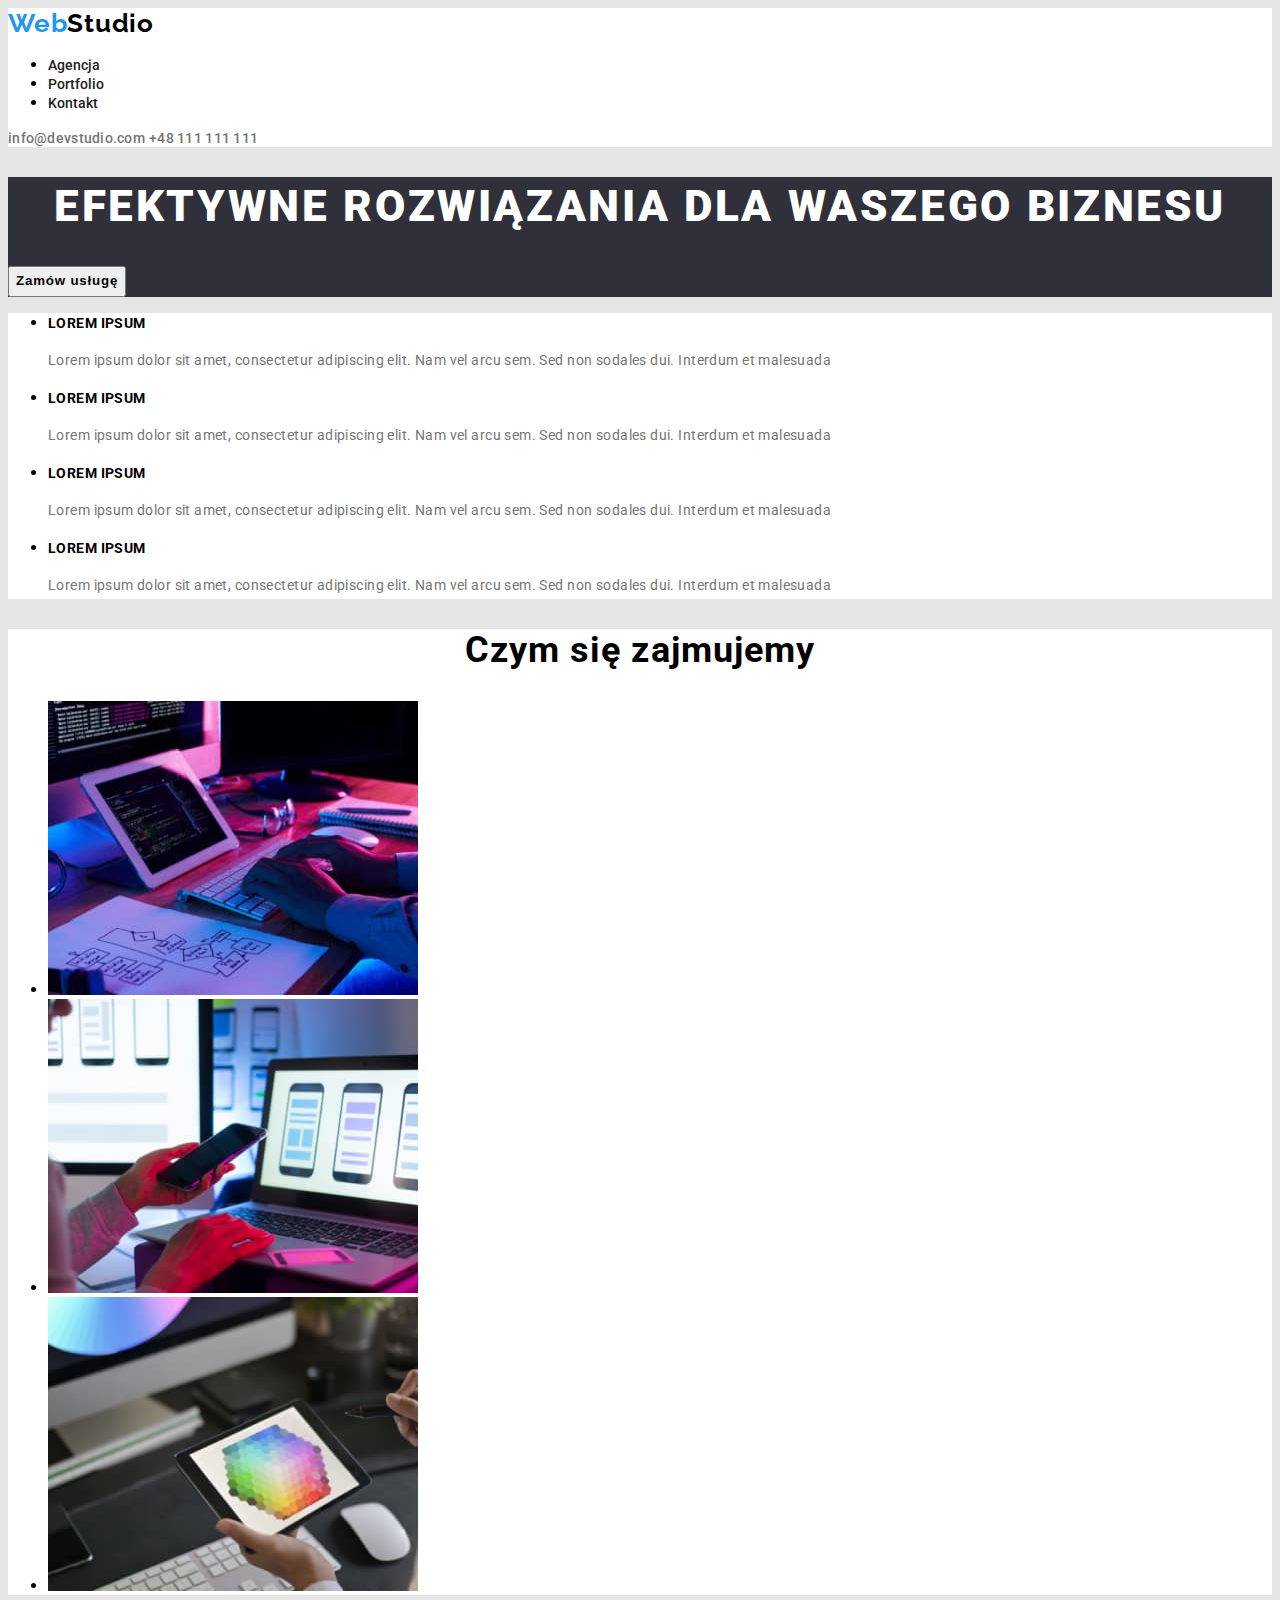
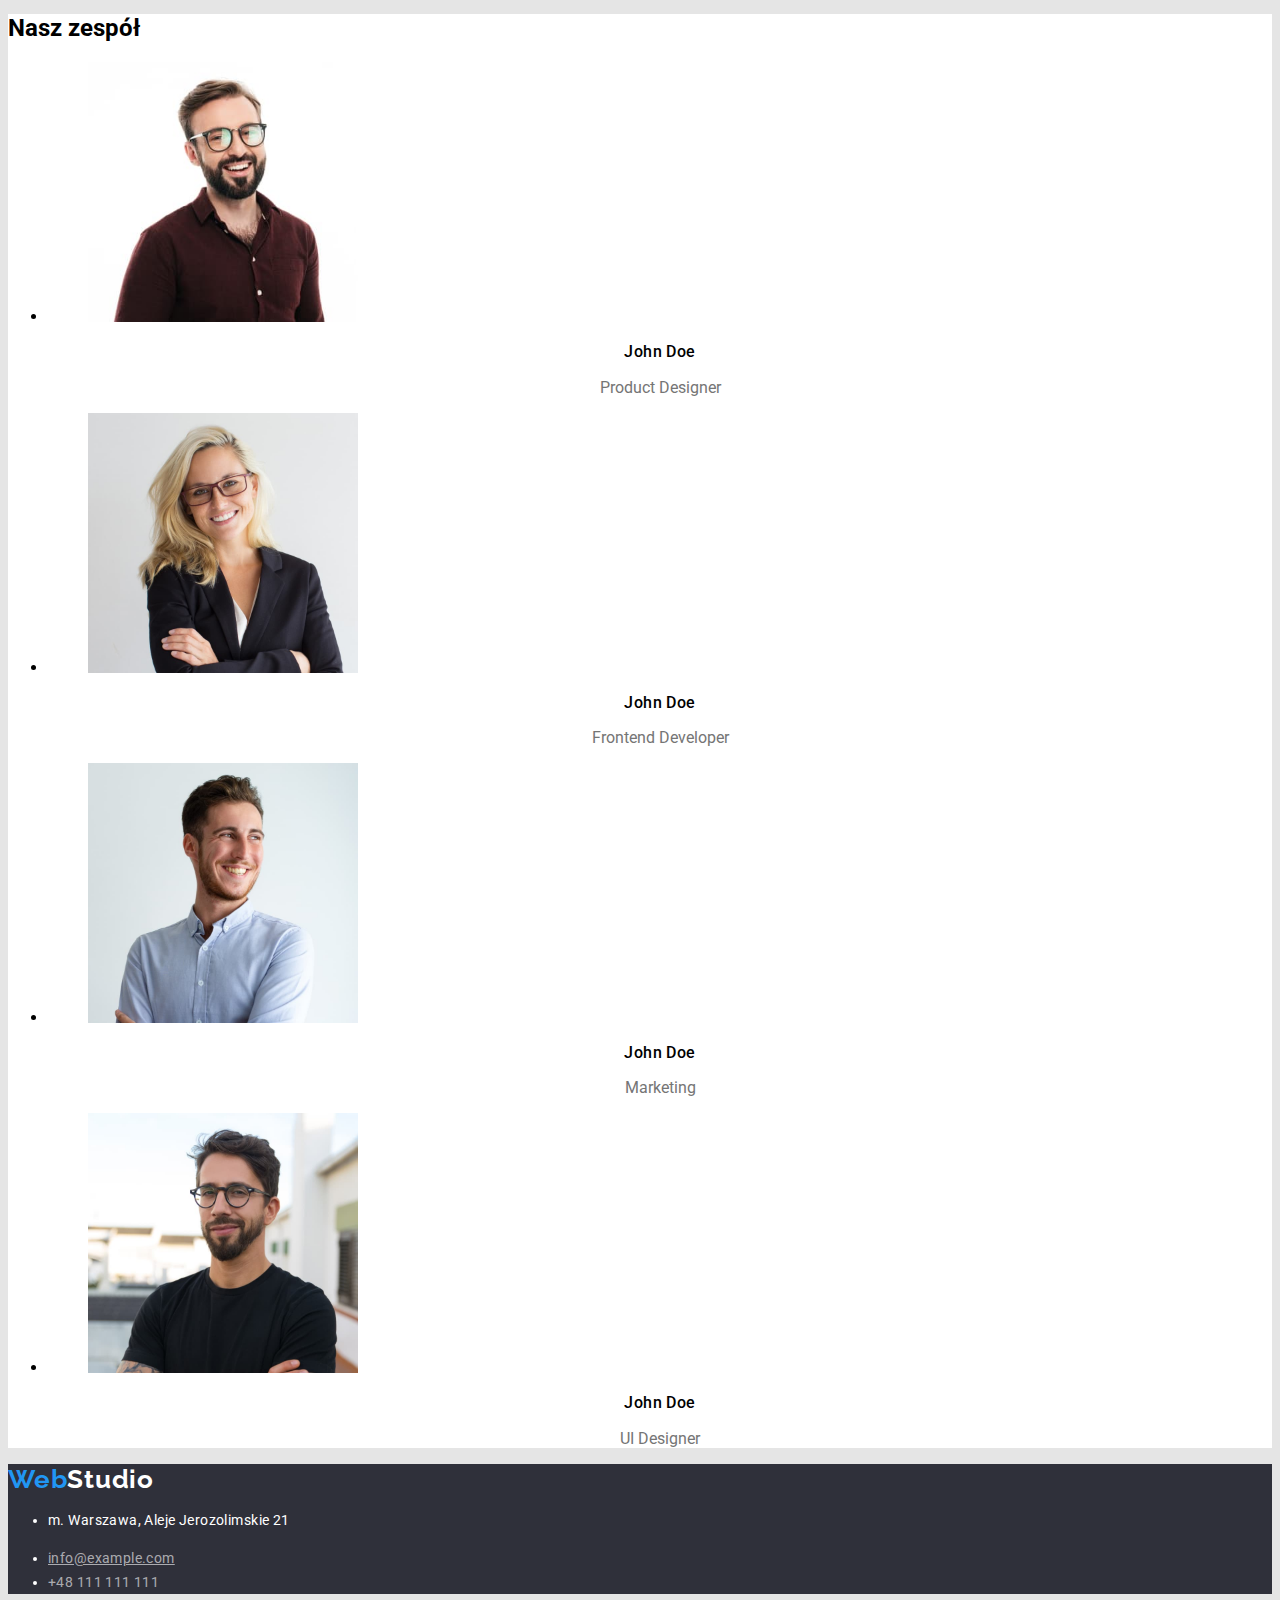
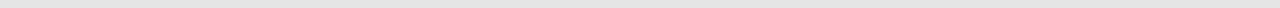
==== index.html @ b423bd3a "new homework" ====
<!DOCTYPE html>
<html lang="pl">
  <head>
    <meta charset="UTF-8" />
    <meta http-equiv="X-UA-Compatible" content="IE=edge" />
    <meta name="viewport" content="width=device-width, initial-scale=1.0" />
    <title>hw1</title>
    <link rel="preconnect" href="https://fonts.googleapis.com" />
    <link rel="preconnect" href="https://fonts.gstatic.com" crossorigin />
    <link
      href="https://fonts.googleapis.com/css2?family=Raleway:wght@700&family=Roboto:wght@400;500;700;900&display=swap"
      rel="stylesheet"
    />
    <link rel="stylesheet" href="./css/style.css" />
    <style>
      body {
        font-family: "Roboto", sans-serif;
      }
    </style>
  </head>
  <body>
    <!-- naglowek -->
    <header id="navi">
      <a class="logo" href="index.html"
        >Web<span class="studio-header">Studio</span></a
      >
      <nav class="menu">
        <ul>
          <li><a class="menu_item" href="#">Agencja</a></li>
          <li><a class="menu_item" href="./portfolio.html">Portfolio</a></li>
          <li><a class="menu_item" href="#Kontakt">Kontakt</a></li>
        </ul>
      </nav>
      <a class="mail" href="mailto:info@devstudio.com">info@devstudio.com</a>
      <a class="tel" href="tel:+48111111111">+48 111 111 111</a>
    </header>
    <!--strona główna-->
    <main>
      <!-- przycisk -->
      <section class="efective-solution-conteiner">
        <h1 class="order-service-title">
          EFEKTYWNE ROZWIĄZANIA DLA WASZEGO BIZNESU
        </h1>
        <button class="order-service-button" type="button">Zamów usługę</button>
      </section>
      <!-- loren ipsum -->
      <section id="lorem">
        <ul class="lorem-list">
          <li>
            <h3 class="lorem-list-title">LOREM IPSUM</h3>
            <p class="lorem-list-description">
              Lorem ipsum dolor sit amet, consectetur adipiscing elit. Nam vel
              arcu sem. Sed non sodales dui. Interdum et malesuada
            </p>
          </li>
          <li>
            <h3 class="lorem-list-title">LOREM IPSUM</h3>
            <p class="lorem-list-description">
              Lorem ipsum dolor sit amet, consectetur adipiscing elit. Nam vel
              arcu sem. Sed non sodales dui. Interdum et malesuada
            </p>
          </li>
          <li>
            <h3 class="lorem-list-title">LOREM IPSUM</h3>
            <p class="lorem-list-description">
              Lorem ipsum dolor sit amet, consectetur adipiscing elit. Nam vel
              arcu sem. Sed non sodales dui. Interdum et malesuada
            </p>
          </li>
          <li>
            <h3 class="lorem-list-title">LOREM IPSUM</h3>
            <p class="lorem-list-description">
              Lorem ipsum dolor sit amet, consectetur adipiscing elit. Nam vel
              arcu sem. Sed non sodales dui. Interdum et malesuada
            </p>
          </li>
        </ul>
      </section>
      <!-- czym sie zajmujemy -->
      <section id="work">
        <h2 class="work-section-title">Czym się zajmujemy</h2>
        <ul class="work-list">
          <li class="work-list-image">
            <img
              src="./images/czym_sie_zajmujemy_img1.jpg"
              alt="zbliżenie na programiste podczas pracy"
              width="370"
              height="294"
            />
          </li>
          <li class="work-list-image">
            <img
              src="./images/czym_sie_zajmujemy_img2.jpg"
              alt="projektanci opracowują aplikacje na smartfony, zespół twórców pracuje z 
               interfejsem telefonów komórkowych"
              width="370"
              height="294"
            />
          </li>
          <li class="work-list-image">
            <img
              src="./images/czym_sie_zajmujemy_img3.jpg"
              alt="projektowanie stron internetowych za pomocą tabletu graficznego do wyboru kolorów roboczych"
              width="370"
              height="294"
            />
          </li>
        </ul>
      </section>
      <!-- nasz zespol -->
      <section id="team">
        <h2 class="team-section">Nasz zespół</h2>
        <ul class="team-list">
          <li class="team-list-item">
            <figure>
              <img
                src="./images/nasz_zespol_img1.jpg"
                alt="Pan John Doe w okularach"
                width="270"
                height="260"
              />
              <figcaption>
                <p class="team-list-title">John Doe</p>
                <p class="team-list-description">Product Designer</p>
              </figcaption>
            </figure>
          </li>
          <li class="team-list-item">
            <figure>
              <img
                src="./images/nasz_zespol_img2.jpg"
                alt="Pani John Doe blond włosy"
                width="270"
                height="260"
              />
              <figcaption>
                <p class="team-list-title">John Doe</p>
                <p class="team-list-description">Frontend Developer</p>
              </figcaption>
            </figure>
          </li>
          <li class="team-list-item">
            <figure>
              <img
                src="./images/nasz_zespol_img3.jpg"
                alt="Pan John Doe uśmiechnięty"
                width="270"
                height="260"
              />
              <figcaption>
                <p class="team-list-title">John Doe</p>
                <p class="team-list-description">Marketing</p>
              </figcaption>
            </figure>
          </li>
          <li class="team-list-item">
            <figure>
              <img
                src="./images/nasz_zespol_img4.jpg"
                alt="Pan John Doe w czarnej koszulce270"
                width="270"
                height="260"
              />
              <figcaption>
                <p class="team-list-title">John Doe</p>
                <p class="team-list-description">UI Designer</p>
              </figcaption>
            </figure>
          </li>
        </ul>
      </section>
    </main>
    <!--Stopka-->
    <footer>
      <div id="Kontakt">
        <a class="logo-footer" href="index.html"
          >Web<span class="studio-footer">Studio</span></a
        >
        <address>
          <ul class="adress-text">
            <li><p>m. Warszawa, Aleje Jerozolimskie 21</p></li>
            <li>
              <a class="footer-links footer-mail" href="mailto:info@example.com"
                >info@example.com</a
              >
            </li>
            <li>
              <a class="footer-links" href="tel:+48111111111"
                >+48 111 111 111</a
              >
            </li>
          </ul>
        </address>
      </div>
    </footer>
  </body>
</html>
---- css/style.css ----
body {
  font: color #212121;
  background-color: var(--background-color);
}
/*style zapisane*/
:root {
  --hover-color: #2196f3;
  --background-color: #e5e5e5;
  --section-color: #ffffff;
  --other-section-color: #2f303a;
  --description-color: #757575;
}
/*przyciski  link*/
.order-service-button {
  font-style: normal;
  font-weight: 700;
  line-height: 1.87;
  display: flex;
  align-items: center;
  text-align: center;
  letter-spacing: 0.06em;
}
.order-service-button:hover,
.order-service-button:focus {
  background-color: var(--hover-color);
}
.filter.button {
  font-family: "Roboto";
  font-weight: 500;
  font-size: 16px;
  line-height: 1.6;
  text-align: center;
  letter-spacing: 0.03em;
}
.filter-button:hover,
.filter-button:focus {
  background-color: var(--hover-color);
}

a {
  color: #212121;
  text-decoration: inherit;
}
a:hover,
a:focus {
  color: var(--hover-color);
}
footer {
  background-color: var(--other-section-color);
  color: #ffffff;
}
.footer-links {
  color: rgba(255, 255, 255, 0.6);
  font-style: normal;
  font-size: 14px;
  line-height: 1.7;
  letter-spacing: 0.03em;
}
.footer-mail {
  text-decoration-line: underline;
}
.tel,
.mail {
  color: rgba(117, 117, 117, 1);
  font-style: normal;
  font-weight: 500;
  font-size: 14px;
  line-height: 1.1;
  letter-spacing: 0.02em;
}
.tel:hover,
.mail:hover,
.tel:focus,
.mail:focus {
  color: var(--hover-color);
}

.menu {
}
.menu_item {
  font-style: normal;
  font-weight: 500;
  font-size: 14px;
  line-height: 1.1;
  letter-spacing: 0.02;
}
/*teksty*/
.project-title-decription {
  color: var(--description-color);
  font-style: normal;
  font-size: 16px;
  line-height: 1.9;
  letter-spacing: 0.03em;
}
.project-title {
  font-style: normal;
  font-weight: 700;
  font-size: 18px;
  line-height: 2;
  letter-spacing: 0.06em;
}

.adress-text {
  font-style: normal;
  font-size: 14px;
  line-height: 1.7;
  letter-spacing: 0.03em;
}
.logo {
  font-family: "Raleway";
  font-style: normal;
  font-weight: 700;
  font-size: 26px;
  line-height: 1.2;
  letter-spacing: 0.03em;
  color: #2196f3;
}
.logo-footer {
  font-family: "Raleway";
  font-style: normal;
  font-weight: 700;
  font-size: 26px;
  line-height: 1.2;
  letter-spacing: 0.03em;
  color: #2196f3;
}
.studio-header {
  color: #000000;
}
.studio-footer {
  color: #ffffff;
}
.order-service-title {
  font-weight: 900;
  font-size: 44px;
  line-height: 1.36;
  text-align: center;
  letter-spacing: 0.06em;
  text-transform: uppercase;
  color: #ffffff;
}
.lorem-list-title {
  font-weight: 700;
  font-size: 14px;
  line-height: 1.14;
  letter-spacing: 0.03em;
  text-transform: uppercase;
}

.lorem-list-description {
  font-size: 14px;
  line-height: 2;
  letter-spacing: 0.03em;
  color: var(--description-color);
}

.work-section-title {
  font-style: normal;
  font-weight: 700;
  font-size: 36px;
  line-height: 1.17;
  text-align: center;
  letter-spacing: 0.03em;
}

.work-list-image {
}

.team-section {
}

.team-list {
}

.team-list-item {
}

.team-list-title {
  font-style: normal;
  font-weight: 500;
  line-height: 1.2;
  text-align: center;
  letter-spacing: 0.03em;
}

.team-list-description {
  font-style: normal;
  line-height: 1.2;
  text-align: center;
  letter-spacing: 0.03pm;
  color: var(--description-color);
}
/*sekcje*/
.work-list {
}

.efective-solution-conteiner {
  background-color: var(--other-section-color);
}
#lorem {
  background-color: var(--section-color);
}
#work {
  background-color: var(--section-color);
}
#kontakt {
  background-color: var(--section-color);
}
#navi {
  background-color: var(--section-color);
}
#team {
  background-color: var(--section-color);
}
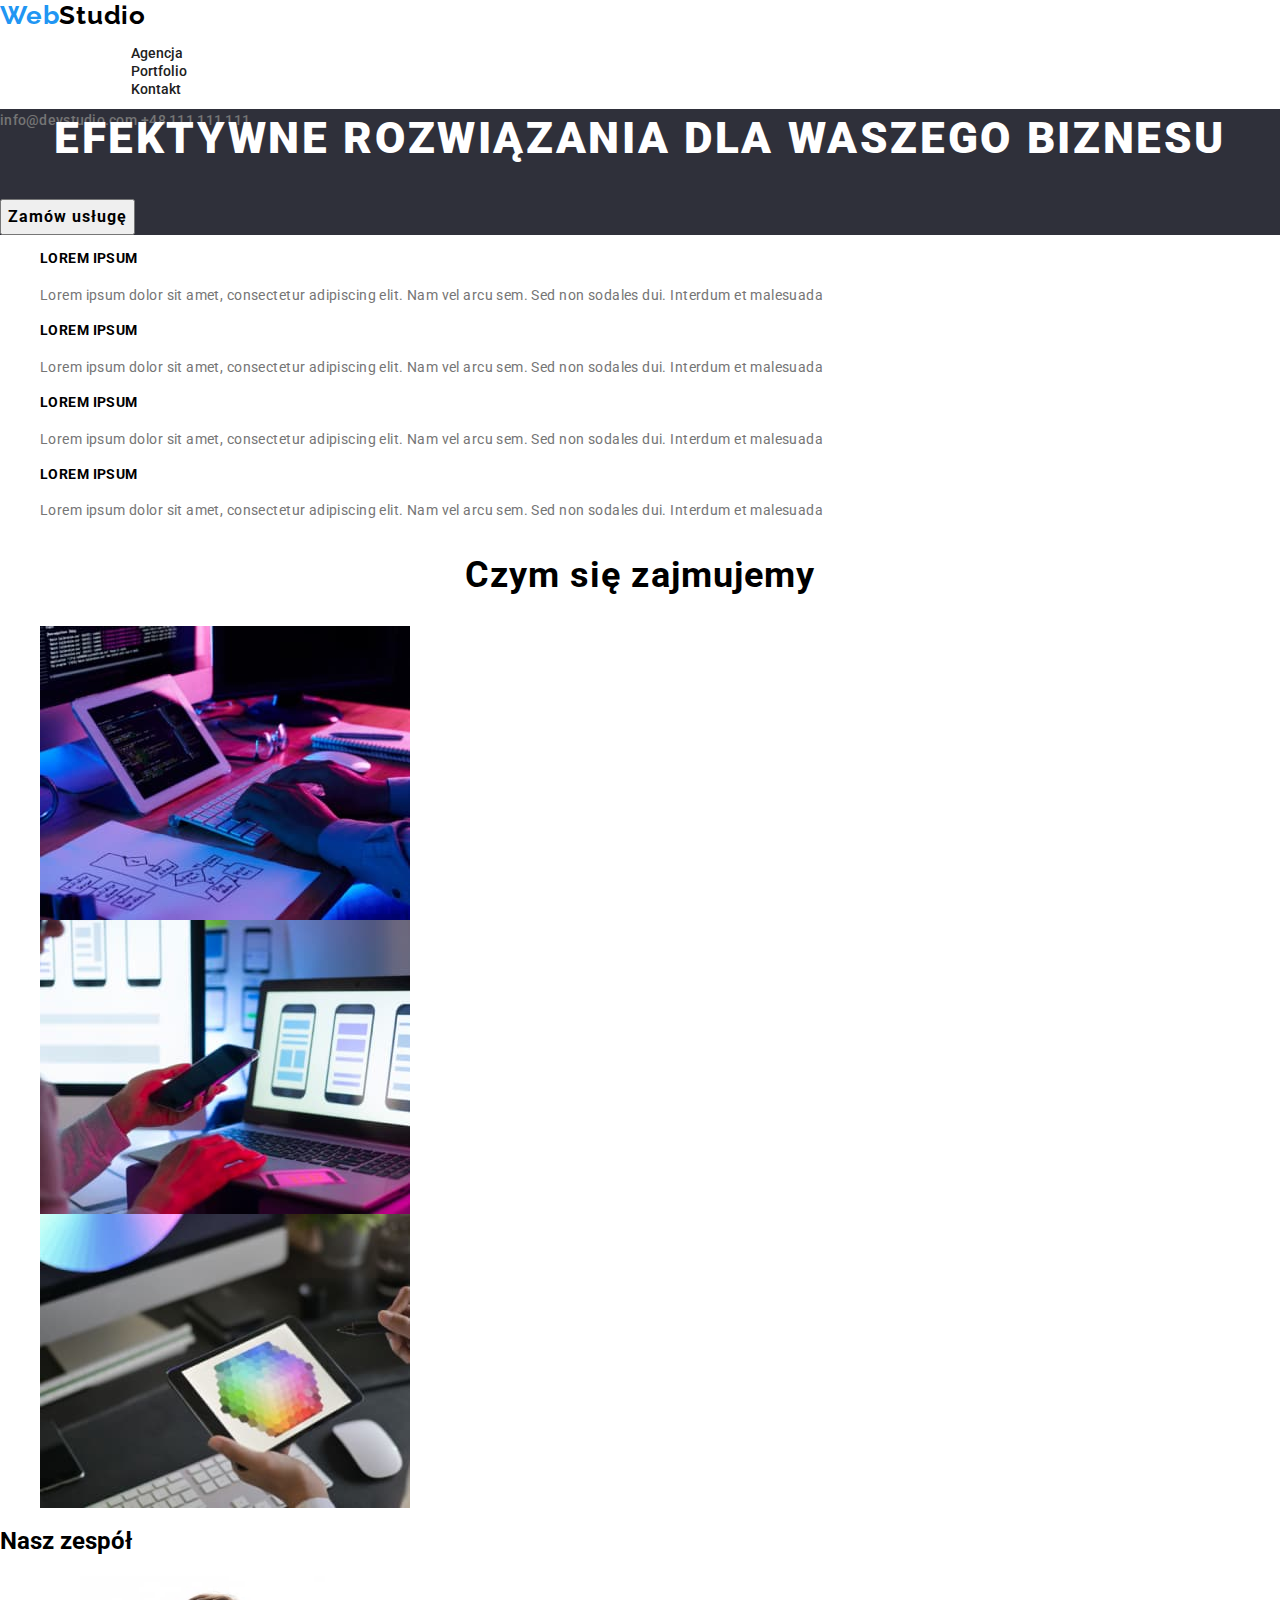
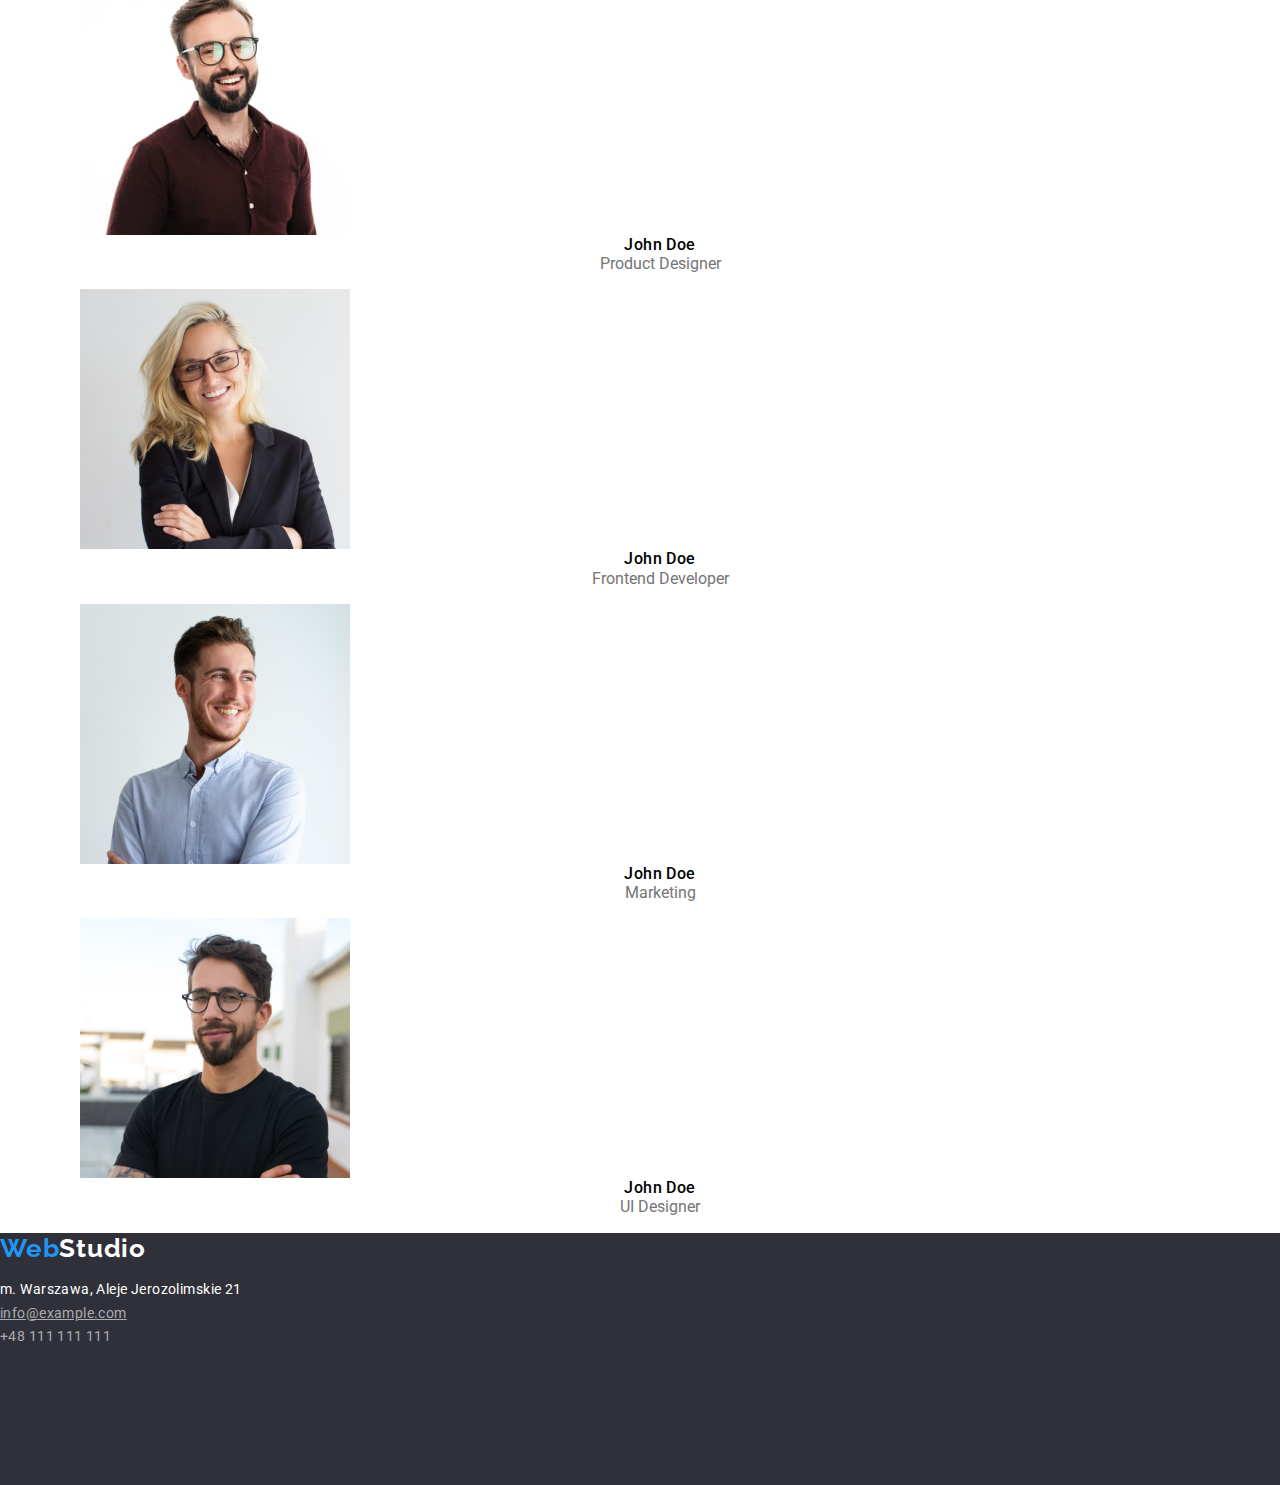
==== commit f10e3aea: "portfolio" ====
--- a/index.html
+++ b/index.html
@@ -4,13 +4,14 @@
     <meta charset="UTF-8" />
     <meta http-equiv="X-UA-Compatible" content="IE=edge" />
     <meta name="viewport" content="width=device-width, initial-scale=1.0" />
-    <title>hw1</title>
+    <title>Main Page</title>
     <link rel="preconnect" href="https://fonts.googleapis.com" />
     <link rel="preconnect" href="https://fonts.gstatic.com" crossorigin />
     <link
       href="https://fonts.googleapis.com/css2?family=Raleway:wght@700&family=Roboto:wght@400;500;700;900&display=swap"
       rel="stylesheet"
     />
+    <link rel="./css/modern-normalize.css" />
     <link rel="stylesheet" href="./css/style.css" />
     <style>
       body {
--- a/css/style.css
+++ b/css/style.css
@@ -1,6 +1,8 @@
+@import "./modern-normalize.css";
 body {
   font: color #212121;
-  background-color: var(--background-color);
+  background-color: var(--section-color);
+  margin: 0px;
 }
 /*style zapisane*/
 :root {
@@ -9,8 +11,18 @@
   --section-color: #ffffff;
   --other-section-color: #2f303a;
   --description-color: #757575;
+  --button-color: #f5f4fa;
+}
+img {
+  display: block;
+  max-width: 100%;
+  height: auto;
 }
 /*przyciski  link*/
+.filter-all {
+  width: auto;
+  height: auto;
+}
 .order-service-button {
   font-style: normal;
   font-weight: 700;
@@ -24,19 +36,37 @@
 .order-service-button:focus {
   background-color: var(--hover-color);
 }
-.filter.button {
+.filter-list {
+}
+ul:first-child {
+  margin-left: 0px;
+}
+ul.last-child {
+  margin-right: 0px;
+}
+.filter-button {
   font-family: "Roboto";
   font-weight: 500;
   font-size: 16px;
   line-height: 1.6;
   text-align: center;
   letter-spacing: 0.03em;
+  background-color: var(--button-color);
+  border-radius: 4px;
+  border: 0;
+  width: 177px;
+  height: 26px;
 }
 .filter-button:hover,
 .filter-button:focus {
   background-color: var(--hover-color);
 }
-
+p {
+  margin: 0px;
+}
+li {
+  list-style-type: none;
+}
 a {
   color: #212121;
   text-decoration: inherit;
@@ -48,13 +78,17 @@
 footer {
   background-color: var(--other-section-color);
   color: #ffffff;
-}
+  width: 1600px;
+  height: 252px;
+}
+
 .footer-links {
   color: rgba(255, 255, 255, 0.6);
   font-style: normal;
   font-size: 14px;
   line-height: 1.7;
   letter-spacing: 0.03em;
+  padding-top: 9px;
 }
 .footer-mail {
   text-decoration-line: underline;
@@ -76,6 +110,15 @@
 }
 
 .menu {
+  display: flex;
+  flex-direction: row;
+  list-style-type: none;
+  gap: 46px;
+  height: 100%;
+  margin: 0 0 0 91px;
+  justify-content: flex-start;
+  padding-inline-start: 0;
+  align-items: center;
 }
 .menu_item {
   font-style: normal;
@@ -84,6 +127,16 @@
   line-height: 1.1;
   letter-spacing: 0.02;
 }
+.menu-address {
+  display: flex;
+  flex-direction: row;
+  gap: 50px;
+  padding-inline-start: 0;
+  justify-content: flex-end;
+  align-items: center;
+  margin: 0 0 0 364px;
+}
+
 /*teksty*/
 .project-title-decription {
   color: var(--description-color);
@@ -91,6 +144,7 @@
   font-size: 16px;
   line-height: 1.9;
   letter-spacing: 0.03em;
+  margin: 0px 0px 0px 0px;
 }
 .project-title {
   font-style: normal;
@@ -98,13 +152,19 @@
   font-size: 18px;
   line-height: 2;
   letter-spacing: 0.06em;
-}
-
+  margin: 4px 0px 0px 0px;
+}
+.adress-container {
+  width: 247px;
+  height: 81px;
+  margin-top: 20px;
+}
 .adress-text {
   font-style: normal;
   font-size: 14px;
   line-height: 1.7;
   letter-spacing: 0.03em;
+  padding-left: 0px;
 }
 .logo {
   font-family: "Raleway";
@@ -114,6 +174,9 @@
   line-height: 1.2;
   letter-spacing: 0.03em;
   color: #2196f3;
+  display: flex;
+  align-items: center;
+  justify-content: start;
 }
 .logo-footer {
   font-family: "Raleway";
@@ -124,6 +187,11 @@
   letter-spacing: 0.03em;
   color: #2196f3;
 }
+.logo-footer-container {
+  margin-left: 215px;
+  padding-top: 60px;
+}
+
 .studio-header {
   color: #000000;
 }
@@ -191,9 +259,69 @@
   color: var(--description-color);
 }
 /*sekcje*/
+
+#main {
+  width: 1600px;
+}
+.header-border {
+  border-bottom: 1px solid #ececec;
+}
+.header-flex {
+  display: flex;
+  flex-direction: row;
+  justify-content: space-between;
+  height: 100%;
+  width: 100%;
+  margin-right: 0;
+
+  /* justify-content: center; */
+}
+.container {
+  width: 1200px;
+
+  margin: 0px 215px;
+  /* margin-left: 215px; */
+}
+.section {
+  padding: 94px 0;
+}
 .work-list {
 }
-
+.filters {
+  display: flex;
+  flex-direction: row;
+  gap: 8px;
+  justify-content: center;
+  list-style-type: none;
+  padding: 0px;
+  height: 38px;
+
+  width: 100%;
+}
+.projects-list {
+  width: 1200px;
+  padding-left: 0px;
+  padding-right: 0px;
+  display: flex;
+  flex-direction: row;
+  flex-wrap: wrap;
+  gap: 30px;
+  margin: 0 215px;
+  justify-content: space-between;
+}
+
+.project-list-item {
+  width: 370px;
+  height: 404px;
+  margin: 0;
+  background: #ffffff;
+  /* border: 0px 1px 1px solid #eeeeee; */
+  display: block;
+}
+.project-img {
+  width: 100%;
+  margin: 0px;
+}
 .efective-solution-conteiner {
   background-color: var(--other-section-color);
 }
@@ -203,12 +331,47 @@
 #work {
   background-color: var(--section-color);
 }
-#kontakt {
-  background-color: var(--section-color);
-}
+
 #navi {
   background-color: var(--section-color);
+  width: 1600px;
+  height: 80px;
 }
 #team {
   background-color: var(--section-color);
 }
+/*bordery*/
+.project-list-figcaption {
+  width: 322px;
+  margin: 20px 24px;
+  border-bottom: 1px solid #eeeeee;
+  border-left: 1px solid #eeeeee;
+  border-right: 1px solid #eeeeee;
+}
+.project-list-figure {
+  width: 370px;
+  margin: 0px;
+  /* border-bottom: 1px solid #eeeeee;
+  border-left: 1px solid #eeeeee;
+  border-right: 1px solid #eeeeee; */
+}
+.filter-all {
+  width: 121px;
+  height: 38px;
+}
+.filter-site {
+  width: 98px;
+  height: 38px;
+}
+.filter-aplication {
+  width: 114px;
+  height: 38px;
+}
+.filter-dizajn {
+  width: 91px;
+  height: 38px;
+}
+.filter-marketing {
+  width: 121px;
+  height: 38px;
+}
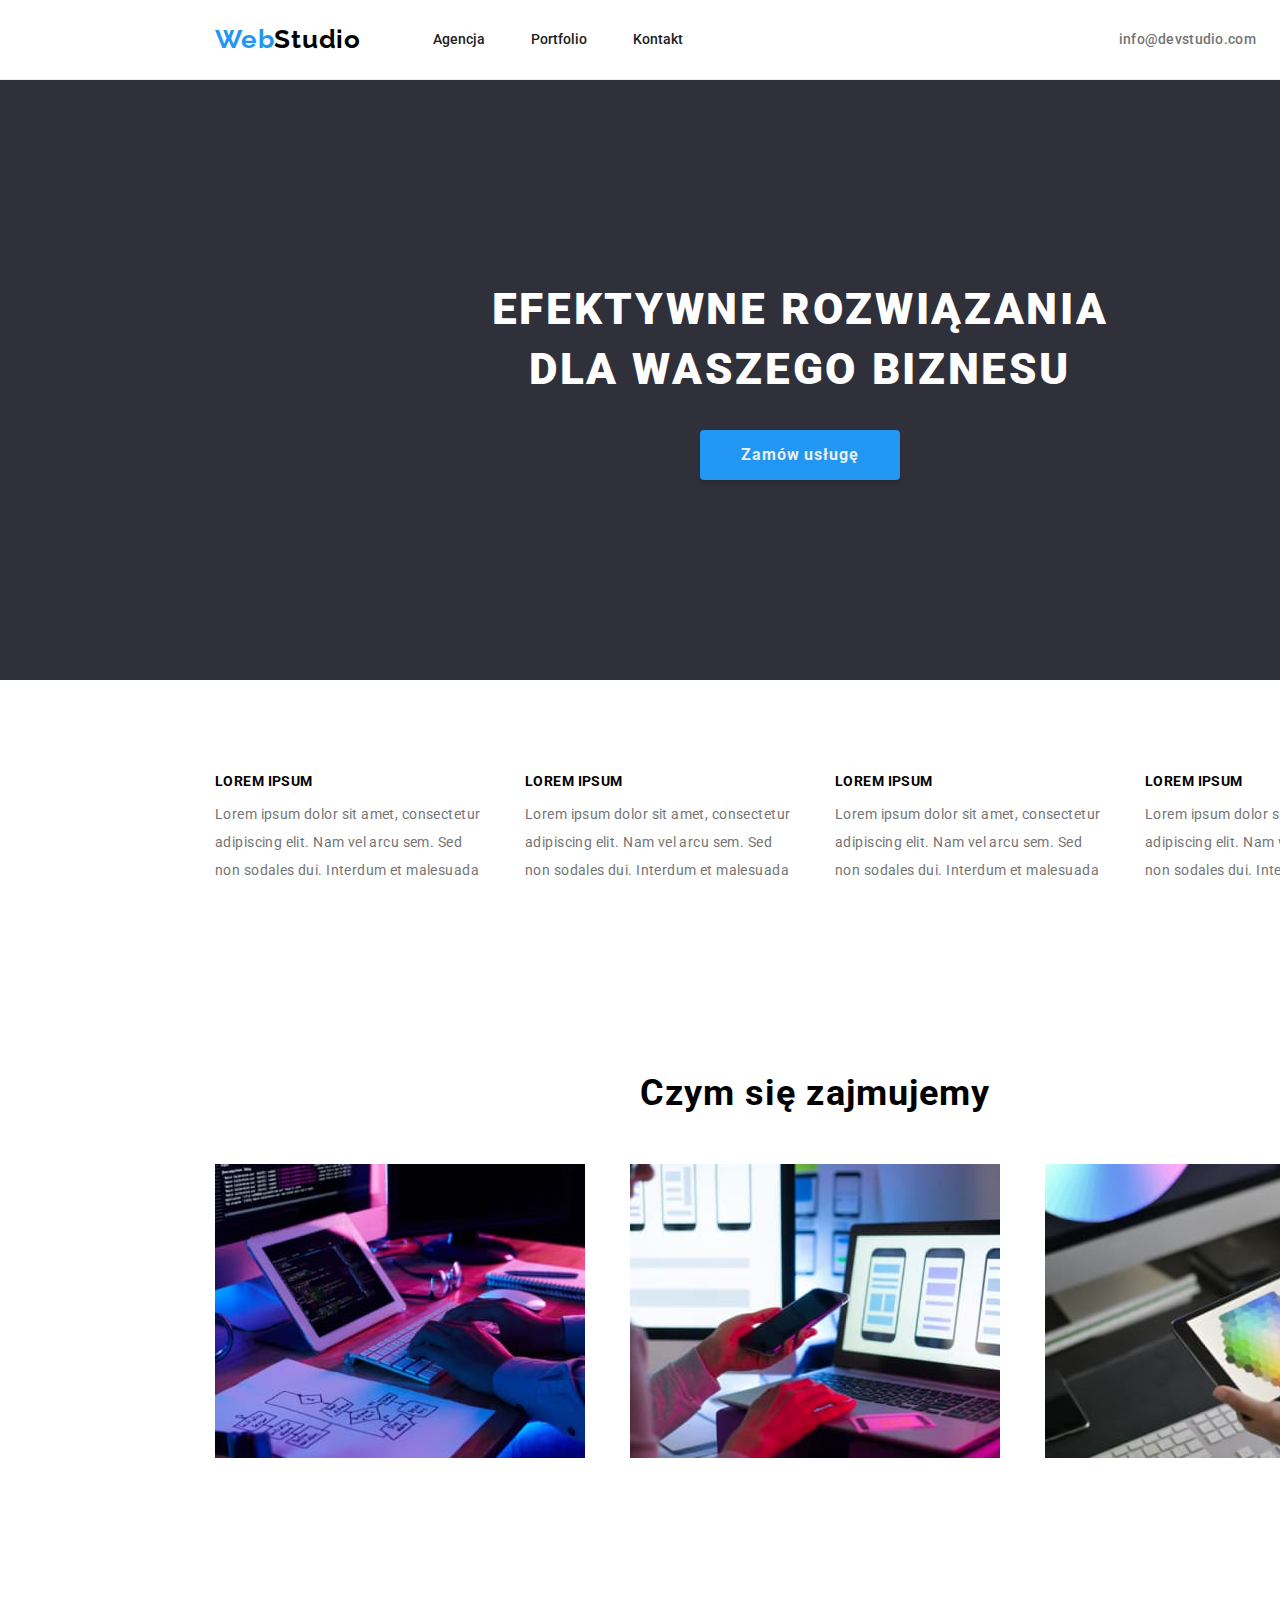
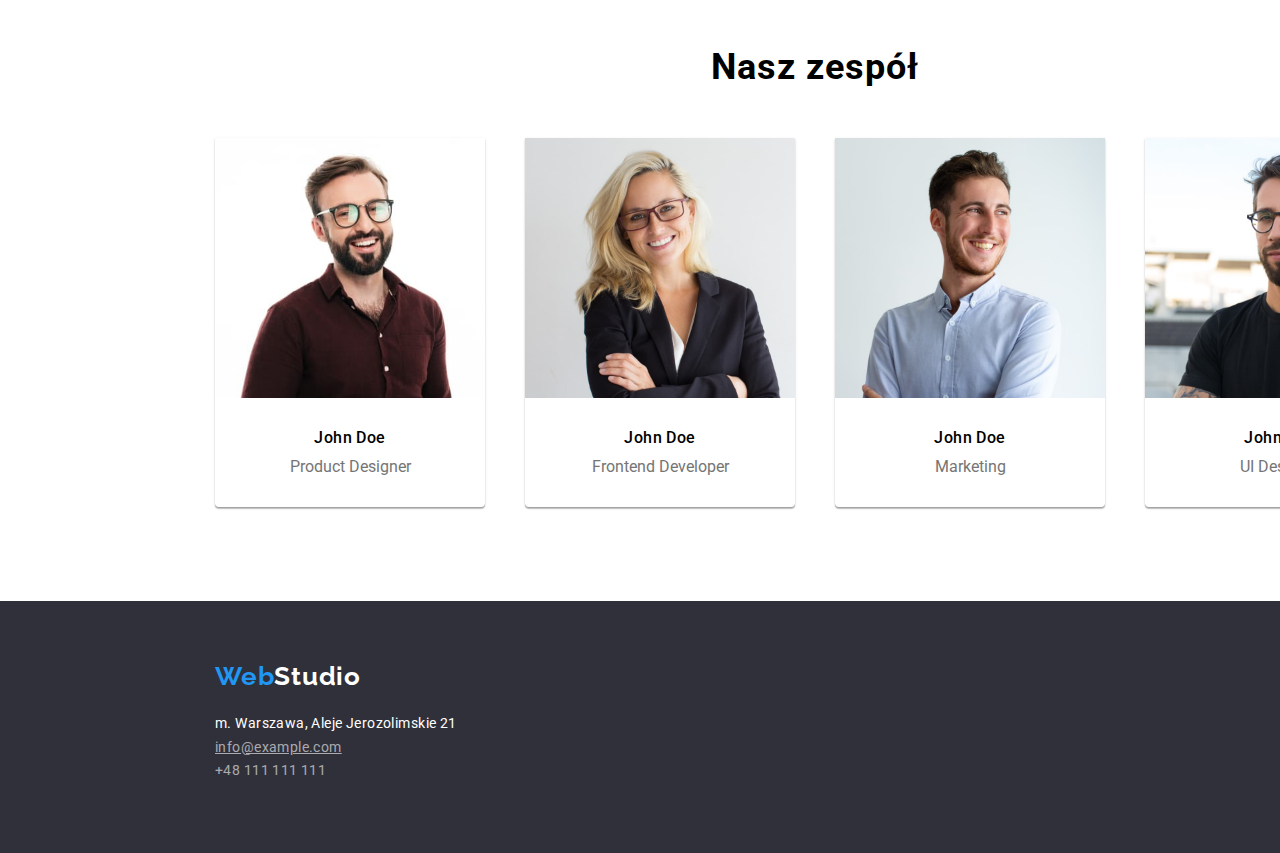
==== commit 560b7c44: "work done" ====
--- a/index.html
+++ b/index.html
@@ -11,7 +11,7 @@
       href="https://fonts.googleapis.com/css2?family=Raleway:wght@700&family=Roboto:wght@400;500;700;900&display=swap"
       rel="stylesheet"
     />
-    <link rel="./css/modern-normalize.css" />
+    <link rel="./css/modern-normalize.css" href="./css/modern-normalize.css" />
     <link rel="stylesheet" href="./css/style.css" />
     <style>
       body {
@@ -21,163 +21,181 @@
   </head>
   <body>
     <!-- naglowek -->
-    <header id="navi">
-      <a class="logo" href="index.html"
-        >Web<span class="studio-header">Studio</span></a
-      >
-      <nav class="menu">
-        <ul>
-          <li><a class="menu_item" href="#">Agencja</a></li>
-          <li><a class="menu_item" href="./portfolio.html">Portfolio</a></li>
-          <li><a class="menu_item" href="#Kontakt">Kontakt</a></li>
-        </ul>
-      </nav>
-      <a class="mail" href="mailto:info@devstudio.com">info@devstudio.com</a>
-      <a class="tel" href="tel:+48111111111">+48 111 111 111</a>
+    <header class="header-border" id="navi">
+      <div class="container header-flex">
+        <a class="logo" href="./index.html"
+          ><span>Web</span><span class="studio-header">Studio</span></a
+        >
+
+        <nav>
+          <ul class="menu">
+            <li><a class="menu_item" href="#">Agencja</a></li>
+            <li><a class="menu_item" href="./portfolio.html">Portfolio</a></li>
+            <li><a class="menu_item" href="#kontakt">Kontakt</a></li>
+          </ul>
+        </nav>
+        <div class="menu-address">
+          <a class="mail" href="mailto:info@devstudio.com"
+            >info@devstudio.com</a
+          >
+          <a class="tel" href="tel:+48111111111">+48 111 111 111</a>
+        </div>
+      </div>
     </header>
     <!--strona główna-->
     <main>
       <!-- przycisk -->
+
       <section class="efective-solution-conteiner">
+        <!-- <div class="container"> -->
         <h1 class="order-service-title">
           EFEKTYWNE ROZWIĄZANIA DLA WASZEGO BIZNESU
         </h1>
         <button class="order-service-button" type="button">Zamów usługę</button>
-      </section>
+        <!-- </div> -->
+      </section>
+
       <!-- loren ipsum -->
-      <section id="lorem">
-        <ul class="lorem-list">
-          <li>
-            <h3 class="lorem-list-title">LOREM IPSUM</h3>
-            <p class="lorem-list-description">
-              Lorem ipsum dolor sit amet, consectetur adipiscing elit. Nam vel
-              arcu sem. Sed non sodales dui. Interdum et malesuada
-            </p>
-          </li>
-          <li>
-            <h3 class="lorem-list-title">LOREM IPSUM</h3>
-            <p class="lorem-list-description">
-              Lorem ipsum dolor sit amet, consectetur adipiscing elit. Nam vel
-              arcu sem. Sed non sodales dui. Interdum et malesuada
-            </p>
-          </li>
-          <li>
-            <h3 class="lorem-list-title">LOREM IPSUM</h3>
-            <p class="lorem-list-description">
-              Lorem ipsum dolor sit amet, consectetur adipiscing elit. Nam vel
-              arcu sem. Sed non sodales dui. Interdum et malesuada
-            </p>
-          </li>
-          <li>
-            <h3 class="lorem-list-title">LOREM IPSUM</h3>
-            <p class="lorem-list-description">
-              Lorem ipsum dolor sit amet, consectetur adipiscing elit. Nam vel
-              arcu sem. Sed non sodales dui. Interdum et malesuada
-            </p>
-          </li>
-        </ul>
+      <section class="section" id="lorem">
+        <div class="container">
+          <ul class="lorem-list">
+            <li class="lorem-list-item">
+              <h3 class="lorem-list-title">LOREM IPSUM</h3>
+              <p class="lorem-list-description">
+                Lorem ipsum dolor sit amet, consectetur adipiscing elit. Nam vel
+                arcu sem. Sed non sodales dui. Interdum et malesuada
+              </p>
+            </li>
+            <li class="lorem-list-item">
+              <h3 class="lorem-list-title">LOREM IPSUM</h3>
+              <p class="lorem-list-description">
+                Lorem ipsum dolor sit amet, consectetur adipiscing elit. Nam vel
+                arcu sem. Sed non sodales dui. Interdum et malesuada
+              </p>
+            </li>
+            <li class="lorem-list-item">
+              <h3 class="lorem-list-title">LOREM IPSUM</h3>
+              <p class="lorem-list-description">
+                Lorem ipsum dolor sit amet, consectetur adipiscing elit. Nam vel
+                arcu sem. Sed non sodales dui. Interdum et malesuada
+              </p>
+            </li>
+            <li class="lorem-list-item">
+              <h3 class="lorem-list-title">LOREM IPSUM</h3>
+              <p class="lorem-list-description">
+                Lorem ipsum dolor sit amet, consectetur adipiscing elit. Nam vel
+                arcu sem. Sed non sodales dui. Interdum et malesuada
+              </p>
+            </li>
+          </ul>
+        </div>
       </section>
       <!-- czym sie zajmujemy -->
-      <section id="work">
-        <h2 class="work-section-title">Czym się zajmujemy</h2>
-        <ul class="work-list">
-          <li class="work-list-image">
-            <img
-              src="./images/czym_sie_zajmujemy_img1.jpg"
-              alt="zbliżenie na programiste podczas pracy"
-              width="370"
-              height="294"
-            />
-          </li>
-          <li class="work-list-image">
-            <img
-              src="./images/czym_sie_zajmujemy_img2.jpg"
-              alt="projektanci opracowują aplikacje na smartfony, zespół twórców pracuje z 
+      <section class="section" id="work">
+        <div class="container">
+          <h2 class="work-section-title">Czym się zajmujemy</h2>
+          <ul class="work-list">
+            <li class="work-list-image">
+              <img
+                src="./images/czym_sie_zajmujemy_img1.jpg"
+                alt="zbliżenie na programiste podczas pracy"
+                width="370"
+                height="294"
+              />
+            </li>
+            <li class="work-list-image">
+              <img
+                src="./images/czym_sie_zajmujemy_img2.jpg"
+                alt="projektanci opracowują aplikacje na smartfony, zespół twórców pracuje z 
                interfejsem telefonów komórkowych"
-              width="370"
-              height="294"
-            />
-          </li>
-          <li class="work-list-image">
-            <img
-              src="./images/czym_sie_zajmujemy_img3.jpg"
-              alt="projektowanie stron internetowych za pomocą tabletu graficznego do wyboru kolorów roboczych"
-              width="370"
-              height="294"
-            />
-          </li>
-        </ul>
+                width="370"
+                height="294"
+              />
+            </li>
+            <li class="work-list-image">
+              <img
+                src="./images/czym_sie_zajmujemy_img3.jpg"
+                alt="projektowanie stron internetowych za pomocą tabletu graficznego do wyboru kolorów roboczych"
+                width="370"
+                height="294"
+              />
+            </li>
+          </ul>
+        </div>
       </section>
       <!-- nasz zespol -->
-      <section id="team">
-        <h2 class="team-section">Nasz zespół</h2>
-        <ul class="team-list">
-          <li class="team-list-item">
-            <figure>
-              <img
-                src="./images/nasz_zespol_img1.jpg"
-                alt="Pan John Doe w okularach"
-                width="270"
-                height="260"
-              />
-              <figcaption>
-                <p class="team-list-title">John Doe</p>
-                <p class="team-list-description">Product Designer</p>
-              </figcaption>
-            </figure>
-          </li>
-          <li class="team-list-item">
-            <figure>
-              <img
-                src="./images/nasz_zespol_img2.jpg"
-                alt="Pani John Doe blond włosy"
-                width="270"
-                height="260"
-              />
-              <figcaption>
-                <p class="team-list-title">John Doe</p>
-                <p class="team-list-description">Frontend Developer</p>
-              </figcaption>
-            </figure>
-          </li>
-          <li class="team-list-item">
-            <figure>
-              <img
-                src="./images/nasz_zespol_img3.jpg"
-                alt="Pan John Doe uśmiechnięty"
-                width="270"
-                height="260"
-              />
-              <figcaption>
-                <p class="team-list-title">John Doe</p>
-                <p class="team-list-description">Marketing</p>
-              </figcaption>
-            </figure>
-          </li>
-          <li class="team-list-item">
-            <figure>
-              <img
-                src="./images/nasz_zespol_img4.jpg"
-                alt="Pan John Doe w czarnej koszulce270"
-                width="270"
-                height="260"
-              />
-              <figcaption>
-                <p class="team-list-title">John Doe</p>
-                <p class="team-list-description">UI Designer</p>
-              </figcaption>
-            </figure>
-          </li>
-        </ul>
+      <section class="section" id="team">
+        <div class="container">
+          <h2 class="team-section">Nasz zespół</h2>
+          <ul class="team-list">
+            <li class="team-list-item">
+              <figure>
+                <img
+                  src="./images/nasz_zespol_img1.jpg"
+                  alt="Pan John Doe w okularach"
+                  width="270"
+                  height="260"
+                />
+                <figcaption>
+                  <p class="team-list-title">John Doe</p>
+                  <p class="team-list-description">Product Designer</p>
+                </figcaption>
+              </figure>
+            </li>
+            <li class="team-list-item">
+              <figure>
+                <img
+                  src="./images/nasz_zespol_img2.jpg"
+                  alt="Pani John Doe blond włosy"
+                  width="270"
+                  height="260"
+                />
+                <figcaption>
+                  <p class="team-list-title">John Doe</p>
+                  <p class="team-list-description">Frontend Developer</p>
+                </figcaption>
+              </figure>
+            </li>
+            <li class="team-list-item">
+              <figure>
+                <img
+                  src="./images/nasz_zespol_img3.jpg"
+                  alt="Pan John Doe uśmiechnięty"
+                  width="270"
+                  height="260"
+                />
+                <figcaption>
+                  <p class="team-list-title">John Doe</p>
+                  <p class="team-list-description">Marketing</p>
+                </figcaption>
+              </figure>
+            </li>
+            <li class="team-list-item">
+              <figure>
+                <img
+                  src="./images/nasz_zespol_img4.jpg"
+                  alt="Pan John Doe w czarnej koszulce270"
+                  width="270"
+                  height="260"
+                />
+                <figcaption>
+                  <p class="team-list-title">John Doe</p>
+                  <p class="team-list-description">UI Designer</p>
+                </figcaption>
+              </figure>
+            </li>
+          </ul>
+        </div>
       </section>
     </main>
     <!--Stopka-->
     <footer>
-      <div id="Kontakt">
+      <div id="kontakt" class="logo-footer-container">
         <a class="logo-footer" href="index.html"
           >Web<span class="studio-footer">Studio</span></a
         >
-        <address>
+
+        <address class="adress-container">
           <ul class="adress-text">
             <li><p>m. Warszawa, Aleje Jerozolimskie 21</p></li>
             <li>
--- a/css/style.css
+++ b/css/style.css
@@ -2,7 +2,7 @@
 body {
   font: color #212121;
   background-color: var(--section-color);
-  margin: 0px;
+  margin: 0px auto;
 }
 /*style zapisane*/
 :root {
@@ -24,18 +24,28 @@
   height: auto;
 }
 .order-service-button {
+  background-color: var(--hover-color);
+  color: #eeeeee;
   font-style: normal;
   font-weight: 700;
   line-height: 1.87;
   display: flex;
+  justify-content: center;
   align-items: center;
   text-align: center;
   letter-spacing: 0.06em;
-}
-.order-service-button:hover,
+  margin-left: 700px;
+  width: 200px;
+  height: 50px;
+
+  border: none;
+  border-radius: 4px;
+  box-shadow: 0px 4px 4px rgba(0, 0, 0, 0.15);
+}
+/* .order-service-button:hover,
 .order-service-button:focus {
-  background-color: var(--hover-color);
-}
+  background-color: var(--hover-color); */
+
 .filter-list {
 }
 ul:first-child {
@@ -61,11 +71,23 @@
 .filter-button:focus {
   background-color: var(--hover-color);
 }
+ul {
+  margin: 0px auto;
+}
+h2 {
+  margin: 0 auto;
+}
+h3 {
+  margin: 0 auto;
+}
 p {
   margin: 0px;
 }
 li {
   list-style-type: none;
+}
+figure {
+  margin: 0 auto;
 }
 a {
   color: #212121;
@@ -206,6 +228,21 @@
   letter-spacing: 0.06em;
   text-transform: uppercase;
   color: #ffffff;
+  padding: 200px 452px 30px 452px;
+  margin: 0 auto;
+}
+.lorem-list-item {
+  width: 270px;
+}
+.lorem-list {
+  padding-left: 0px;
+  padding-right: 0px;
+  display: flex;
+  flex-direction: row;
+  flex-wrap: wrap;
+  gap: 30px;
+  margin: 0px;
+  justify-content: space-between;
 }
 .lorem-list-title {
   font-weight: 700;
@@ -220,6 +257,7 @@
   line-height: 2;
   letter-spacing: 0.03em;
   color: var(--description-color);
+  margin-top: 10px;
 }
 
 .work-section-title {
@@ -230,33 +268,64 @@
   text-align: center;
   letter-spacing: 0.03em;
 }
-
+.work-list {
+  padding-left: 0px;
+  padding-right: 0px;
+  display: flex;
+  flex-direction: row;
+  flex-wrap: wrap;
+  gap: 30px;
+  margin: 0px;
+  justify-content: space-between;
+  margin-top: 50px;
+}
 .work-list-image {
 }
 
 .team-section {
+  font-style: normal;
+  font-weight: 700;
+  font-size: 36px;
+  line-height: 1.17;
+  text-align: center;
+  letter-spacing: 0.03em;
 }
 
 .team-list {
+  padding-left: 0px;
+  padding-right: 0px;
+  display: flex;
+  flex-direction: row;
+  flex-wrap: wrap;
+  gap: 30px;
+  margin-top: 50px;
+  justify-content: space-between;
 }
 
 .team-list-item {
+  box-shadow: 0px 1px 3px rgba(0, 0, 0, 0.12), 0px 1px 1px rgba(0, 0, 0, 0.14),
+    0px 2px 1px rgba(0, 0, 0, 0.2);
+  border-radius: 0px 0px 4px 4px;
 }
 
 .team-list-title {
+  display: block;
   font-style: normal;
   font-weight: 500;
   line-height: 1.2;
   text-align: center;
   letter-spacing: 0.03em;
+  margin-top: 30px;
 }
 
 .team-list-description {
+  display: block;
   font-style: normal;
   line-height: 1.2;
   text-align: center;
   letter-spacing: 0.03pm;
   color: var(--description-color);
+  margin: 10px 0 30px 0;
 }
 /*sekcje*/
 
@@ -324,6 +393,9 @@
 }
 .efective-solution-conteiner {
   background-color: var(--other-section-color);
+  height: 600px;
+  width: 1600px;
+  margin-top: 0;
 }
 #lorem {
   background-color: var(--section-color);
@@ -342,8 +414,8 @@
 }
 /*bordery*/
 .project-list-figcaption {
-  width: 322px;
-  margin: 20px 24px;
+  width: 404px;
+  padding: 20px 24px;
   border-bottom: 1px solid #eeeeee;
   border-left: 1px solid #eeeeee;
   border-right: 1px solid #eeeeee;
